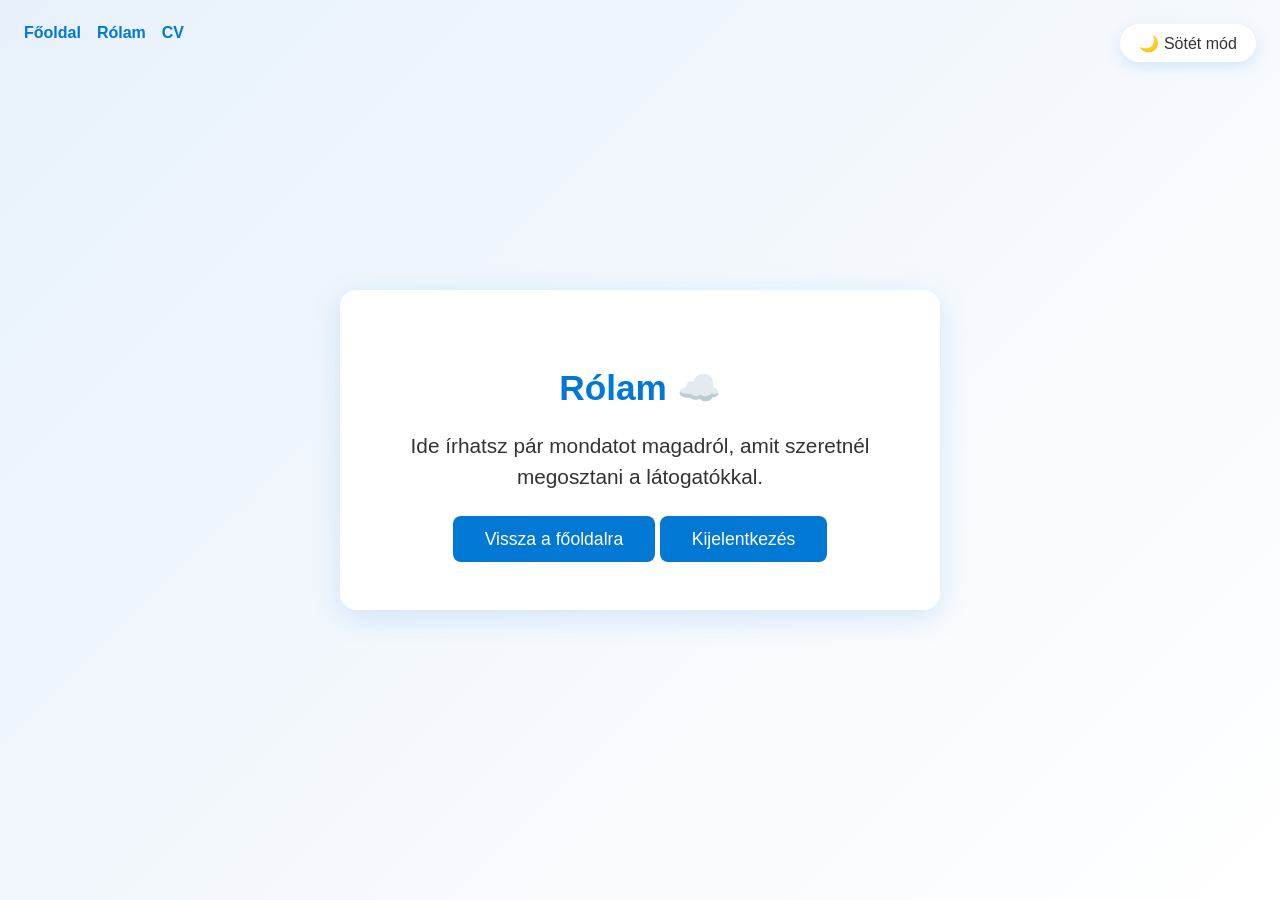
==== about.html @ 2a120fb8 "Update about.html" ====
<!DOCTYPE html>
<html>
<head>
	<meta charset="UTF-8">
	<title>Rólam - My First Azure Website</title>
	<link rel="icon" href="data:image/svg+xml,<svg xmlns=%22http://www.w3.org/2000/svg%22 viewBox=%220 0 100 100%22><text y=%22.9em%22 font-size=%2290%22>☁️</text></svg>">
	<link rel="stylesheet" href="style.css">
</head>
<body>
	<nav>
		<a href="index.html">Főoldal</a>
		<a href="/.auth/login/aad?post_login_redirect_uri=/about.html">Rólam</a>
		<a href="cv.html">CV</a>
	</nav>

	<button class="theme-toggle" onclick="toggleTheme()">🌙 Sötét mód</button>

	<div class="card">
		<h2>Rólam <span class="cloud">☁️</span></h2>
		<p>Ide írhatsz pár mondatot magadról, amit szeretnél megosztani a látogatókkal.</p>
		<a class="button" href="index.html">Vissza a főoldalra</a>
		<a class="button" href="/.auth/logout">Kijelentkezés</a>
	</div>

	<script src="script.js"></script>
</body>
</html>
---- style.css ----
:root {
	--bg-start: #e8f1fb;
	--bg-end: #ffffff;
	--card-bg: #ffffff;
	--text-main: #333333;
	--accent: #0078D4;
	--accent-hover: #005a9e;
	--shadow: rgba(0, 120, 212, 0.15);
}

[data-theme="dark"] {
	--bg-start: #0d1b2a;
	--bg-end: #1b2a3d;
	--card-bg: #16263b;
	--text-main: #e8f1fb;
	--accent: #4cc2ff;
	--accent-hover: #74d0ff;
	--shadow: rgba(0, 0, 0, 0.4);
}

* {
	box-sizing: border-box;
}

body {
	display: flex;
	flex-direction: column;
	justify-content: center;
	align-items: center;
	min-height: 100vh;
	margin: 0;
	text-align: center;
	font-family: 'Segoe UI', sans-serif;
	background: linear-gradient(135deg, var(--bg-start), var(--bg-end));
	transition: background 0.4s ease;
	position: relative;
	overflow-x: hidden;
}

.theme-toggle {
	position: absolute;
	top: 1.5rem;
	right: 1.5rem;
	background: var(--card-bg);
	border: none;
	border-radius: 50px;
	padding: 0.6rem 1.2rem;
	font-size: 1rem;
	cursor: pointer;
	box-shadow: 0 4px 15px var(--shadow);
	color: var(--text-main);
	transition: all 0.3s ease;
}

.theme-toggle:hover {
	transform: scale(1.05);
}

nav {
	position: absolute;
	top: 1.5rem;
	left: 1.5rem;
	display: flex;
	gap: 1rem;
}

nav a {
	color: var(--accent);
	text-decoration: none;
	font-weight: 600;
	font-size: 1rem;
	transition: color 0.3s ease;
}

nav a:hover {
	color: var(--accent-hover);
}

.card {
	background: var(--card-bg);
	padding: 3rem 4rem;
	border-radius: 16px;
	box-shadow: 0 8px 30px var(--shadow);
	transition: background 0.4s ease;
	z-index: 1;
	max-width: 600px;
}

h1 {
	font-size: 3.5rem;
	color: var(--accent);
	margin-bottom: 0.5rem;
	transition: color 0.4s ease;
}

h2 {
	font-size: 2.2rem;
	color: var(--accent);
	margin-bottom: 1rem;
	transition: color 0.4s ease;
}

.cloud {
	display: inline-block;
	animation: float 3s ease-in-out infinite;
}

@keyframes float {
	0%, 100% { transform: translateY(0); }
	50% { transform: translateY(-12px); }
}

p {
	font-size: 1.3rem;
	color: var(--text-main);
	margin-bottom: 1.5rem;
	transition: color 0.4s ease;
	line-height: 1.5;
}

#counter {
	font-size: 1rem;
	opacity: 0.7;
}

a.button {
	display: inline-block;
	background: var(--accent);
	color: white;
	text-decoration: none;
	padding: 0.8rem 2rem;
	border-radius: 8px;
	font-size: 1.1rem;
	transition: background 0.2s, transform 0.2s;
}

a.button:hover {
	background: var(--accent-hover);
	transform: translateY(-3px);
}
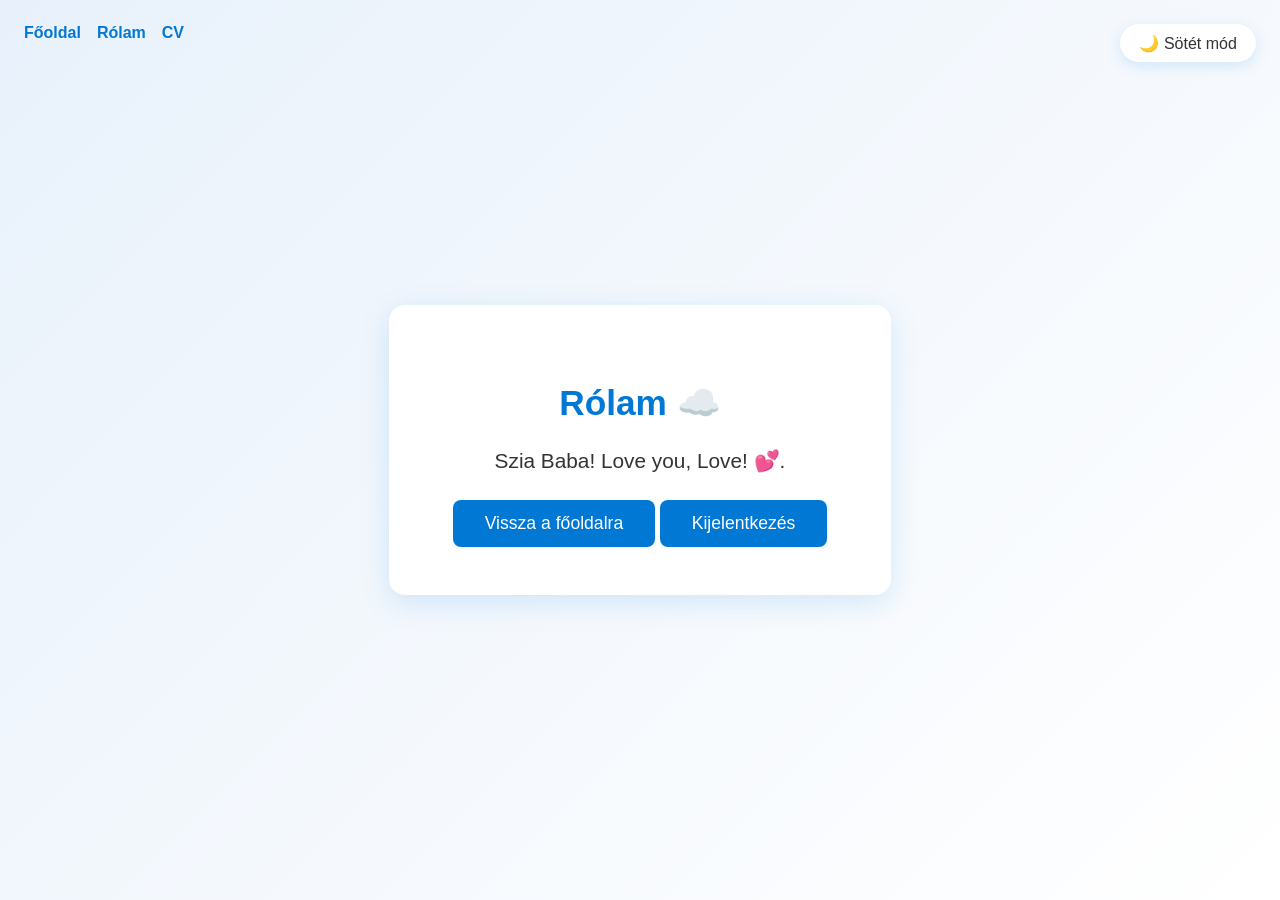
==== commit 8b08d3a5: "Update about.html" ====
--- a/about.html
+++ b/about.html
@@ -17,7 +17,7 @@
 
 	<div class="card">
 		<h2>Rólam <span class="cloud">☁️</span></h2>
-		<p>Ide írhatsz pár mondatot magadról, amit szeretnél megosztani a látogatókkal.</p>
+		<p>Szia Baba! Love you, Love! 💕.</p>
 		<a class="button" href="index.html">Vissza a főoldalra</a>
 		<a class="button" href="/.auth/logout">Kijelentkezés</a>
 	</div>
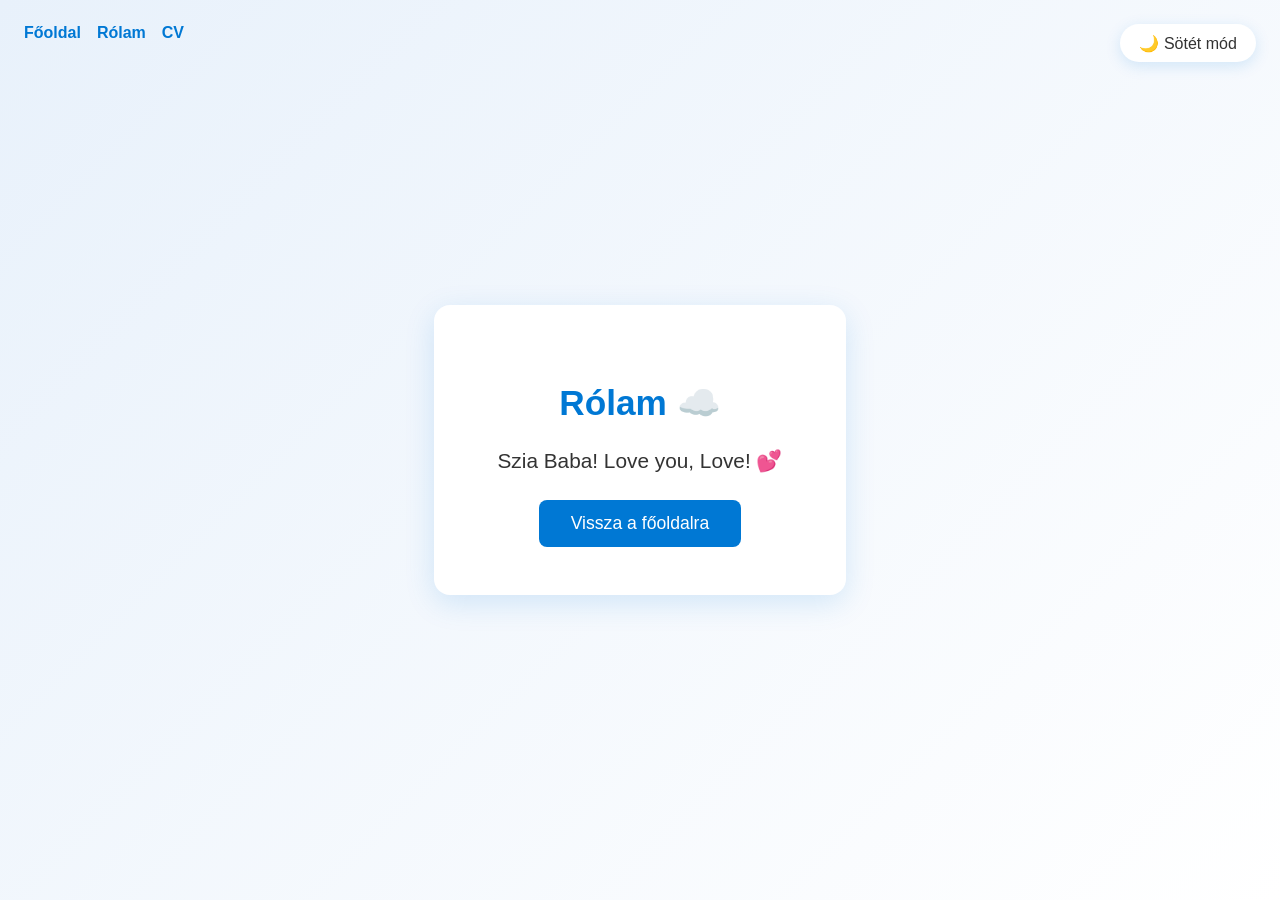
==== commit 80eeb306: "Update about.html" ====
--- a/about.html
+++ b/about.html
@@ -9,17 +9,16 @@
 <body>
 	<nav>
 		<a href="index.html">Főoldal</a>
-		<a href="/.auth/login/aad?post_login_redirect_uri=/about.html">Rólam</a>
-		<a href="cv.html">CV</a>
+		<a href="about.html">Rólam</a>
+		<a href="/.auth/login/aad?post_login_redirect_uri=/cv.html">CV</a>
 	</nav>
 
 	<button class="theme-toggle" onclick="toggleTheme()">🌙 Sötét mód</button>
 
 	<div class="card">
 		<h2>Rólam <span class="cloud">☁️</span></h2>
-		<p>Szia Baba! Love you, Love! 💕.</p>
+		<p>Szia Baba! Love you, Love! 💕</p>
 		<a class="button" href="index.html">Vissza a főoldalra</a>
-		<a class="button" href="/.auth/logout">Kijelentkezés</a>
 	</div>
 
 	<script src="script.js"></script>
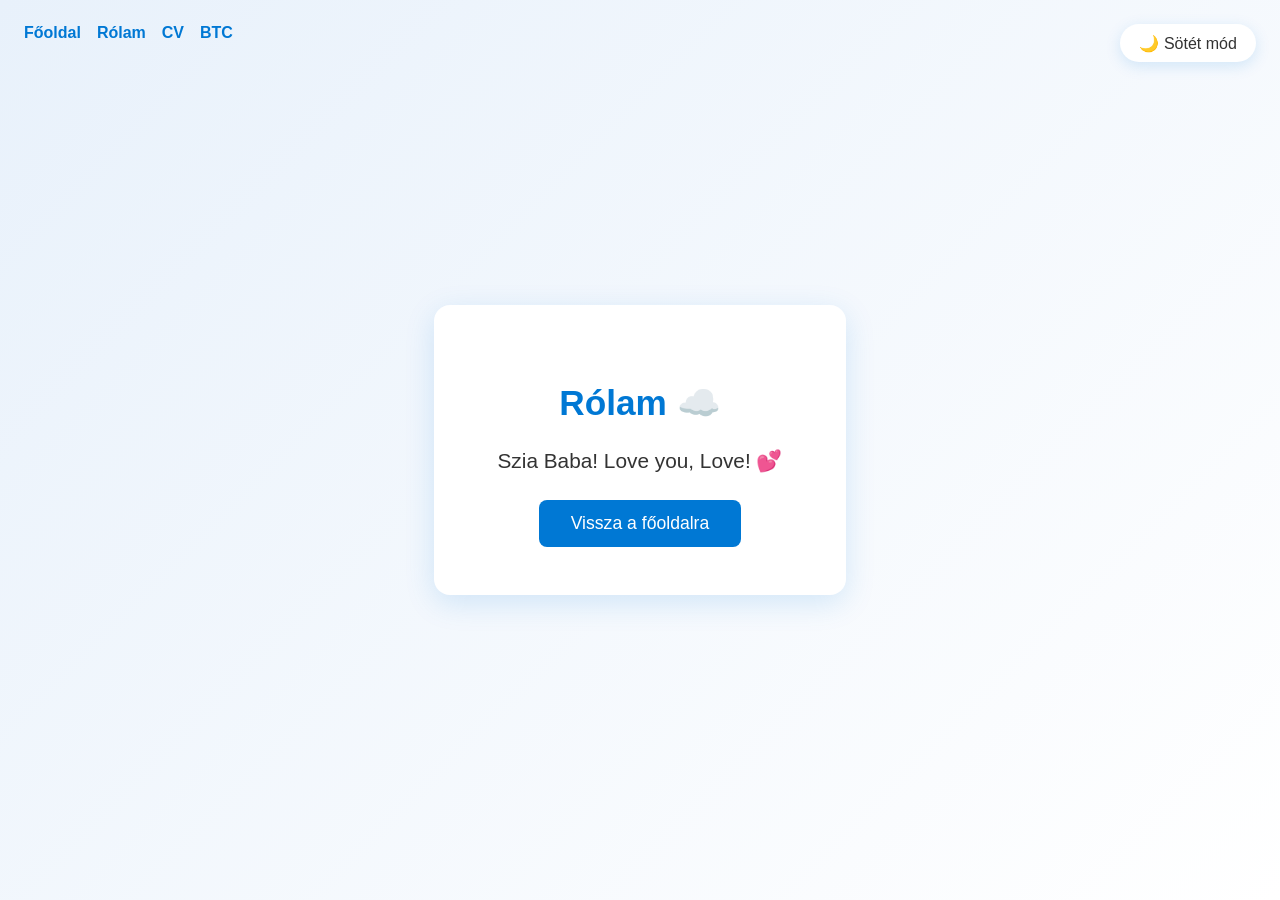
==== commit 7e344523: "Update about.html" ====
--- a/about.html
+++ b/about.html
@@ -11,6 +11,7 @@
 		<a href="index.html">Főoldal</a>
 		<a href="about.html">Rólam</a>
 		<a href="/.auth/login/aad?post_login_redirect_uri=/cv.html">CV</a>
+		<a href="btc.html">BTC</a>
 	</nav>
 
 	<button class="theme-toggle" onclick="toggleTheme()">🌙 Sötét mód</button>
--- a/style.css
+++ b/style.css
@@ -123,6 +123,21 @@
 	opacity: 0.7;
 }
 
+.button-group {
+	display: flex;
+	flex-direction: column;
+	gap: 1rem;
+	align-items: center;
+}
+
+.logout-button {
+	margin-top: 2rem;
+}
+
+.card-lower {
+	margin-top: 3rem;
+}
+
 a.button {
 	display: inline-block;
 	background: var(--accent);
@@ -132,6 +147,7 @@
 	border-radius: 8px;
 	font-size: 1.1rem;
 	transition: background 0.2s, transform 0.2s;
+	width: fit-content;
 }
 
 a.button:hover {
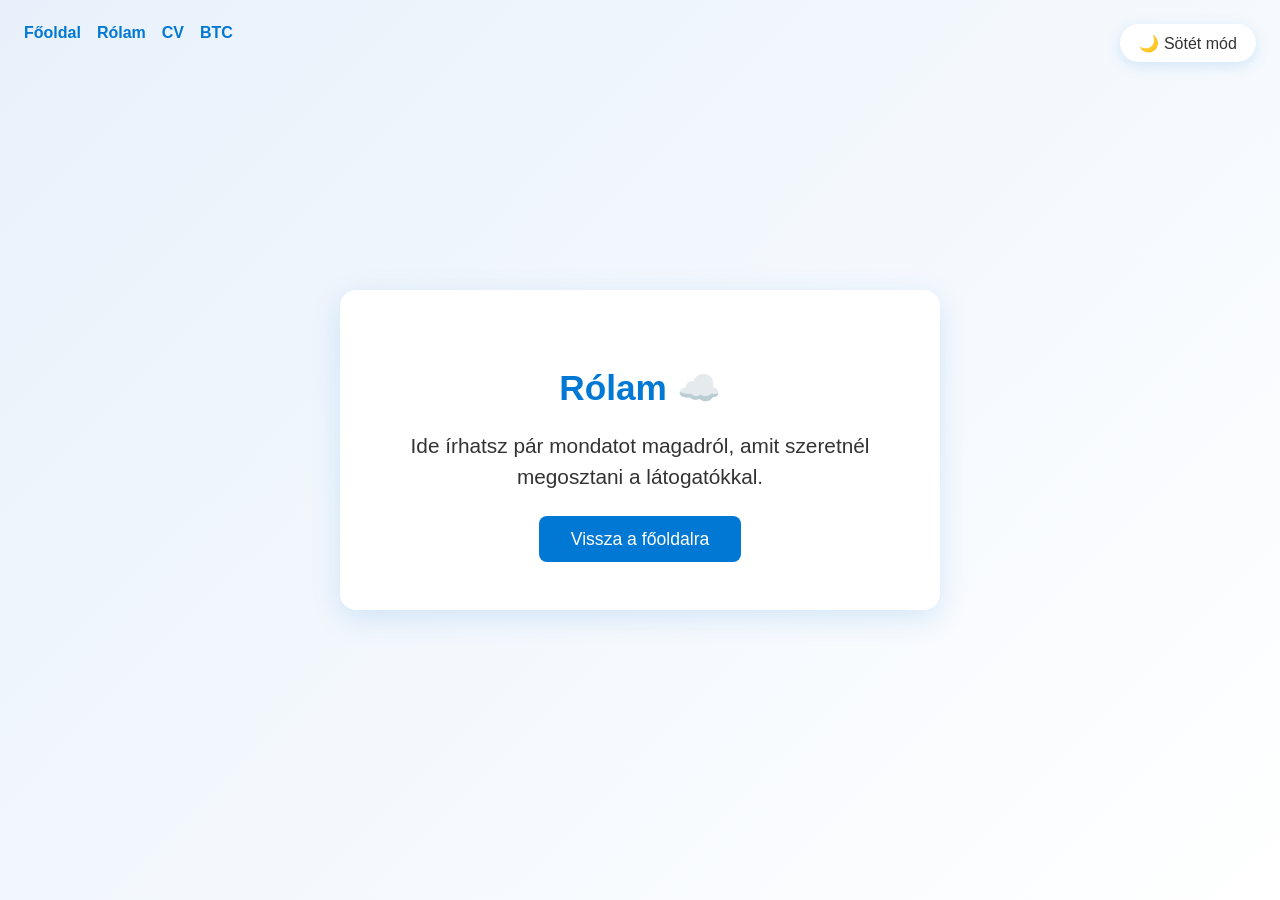
==== commit f36045e6: "Update about.html" ====
--- a/about.html
+++ b/about.html
@@ -2,6 +2,7 @@
 <html>
 <head>
 	<meta charset="UTF-8">
+	<meta name="viewport" content="width=device-width, initial-scale=1.0">
 	<title>Rólam - My First Azure Website</title>
 	<link rel="icon" href="data:image/svg+xml,<svg xmlns=%22http://www.w3.org/2000/svg%22 viewBox=%220 0 100 100%22><text y=%22.9em%22 font-size=%2290%22>☁️</text></svg>">
 	<link rel="stylesheet" href="style.css">
@@ -18,7 +19,7 @@
 
 	<div class="card">
 		<h2>Rólam <span class="cloud">☁️</span></h2>
-		<p>Szia Baba! Love you, Love! 💕</p>
+		<p>Ide írhatsz pár mondatot magadról, amit szeretnél megosztani a látogatókkal.</p>
 		<a class="button" href="index.html">Vissza a főoldalra</a>
 	</div>
 
--- a/style.css
+++ b/style.css
@@ -123,6 +123,13 @@
 	opacity: 0.7;
 }
 
+#btc-mined,
+#btc-remaining {
+	font-family: 'Consolas', 'Courier New', monospace;
+	font-variant-numeric: tabular-nums;
+	font-size: 1.4rem;
+}
+
 .button-group {
 	display: flex;
 	flex-direction: column;
@@ -154,3 +161,44 @@
 	background: var(--accent-hover);
 	transform: translateY(-3px);
 }
+
+@media (max-width: 600px) {
+	nav {
+		position: static;
+		flex-wrap: wrap;
+		justify-content: center;
+		gap: 0.75rem;
+		margin-bottom: 1.5rem;
+		padding: 0 1rem;
+	}
+
+	.theme-toggle {
+		top: 1rem;
+		right: 1rem;
+		padding: 0.5rem 1rem;
+		font-size: 0.9rem;
+	}
+
+	.card {
+		padding: 2rem 1.5rem;
+		max-width: 90vw;
+		margin: 0 1rem;
+	}
+
+	h1 {
+		font-size: 2.2rem;
+	}
+
+	h2 {
+		font-size: 1.7rem;
+	}
+
+	p {
+		font-size: 1.1rem;
+	}
+
+	a.button {
+		width: 100%;
+		font-size: 1rem;
+	}
+}
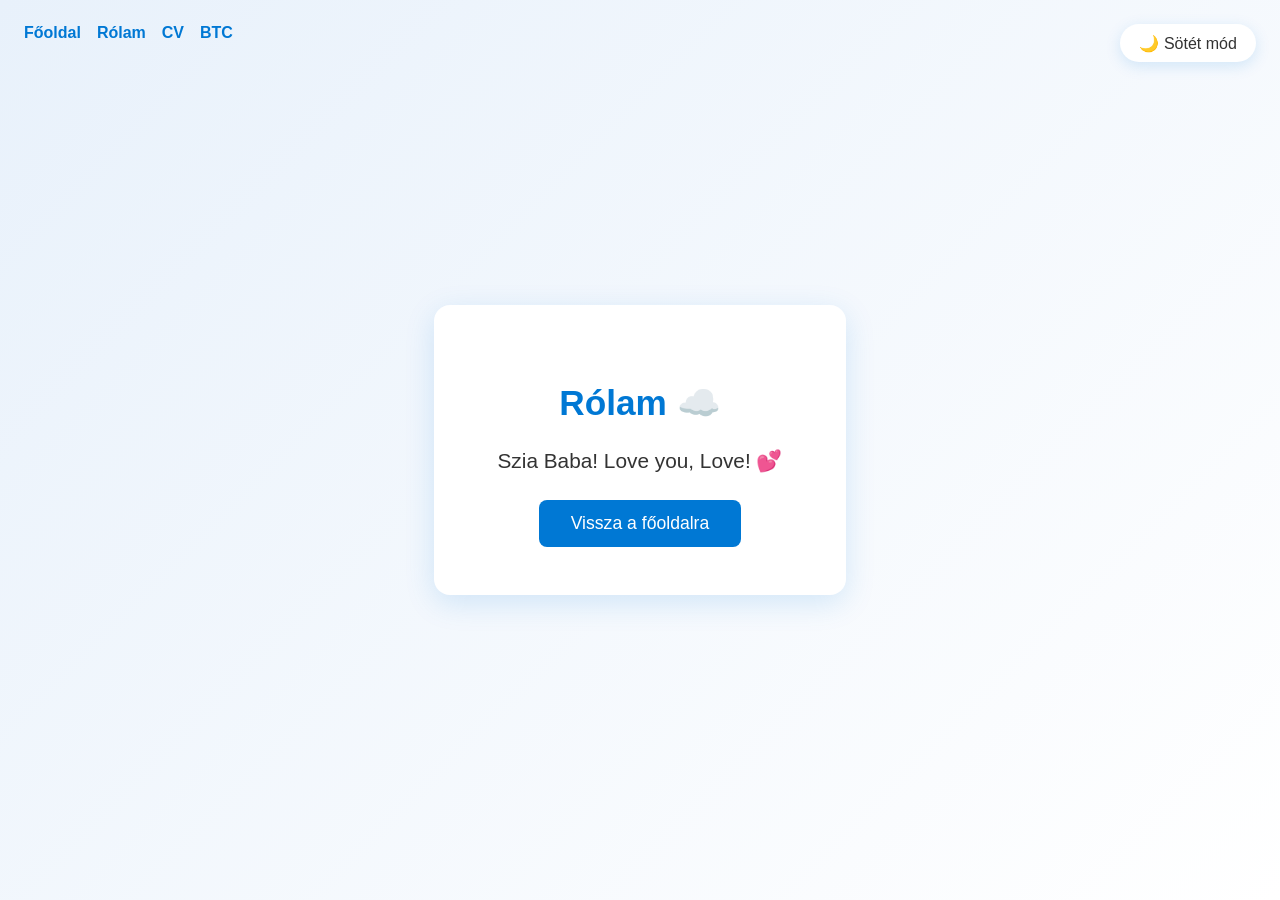
==== commit 9bab1490: "Update about.html" ====
--- a/about.html
+++ b/about.html
@@ -19,7 +19,7 @@
 
 	<div class="card">
 		<h2>Rólam <span class="cloud">☁️</span></h2>
-		<p>Ide írhatsz pár mondatot magadról, amit szeretnél megosztani a látogatókkal.</p>
+		<p>Szia Baba! Love you, Love! 💕</p>
 		<a class="button" href="index.html">Vissza a főoldalra</a>
 	</div>
 
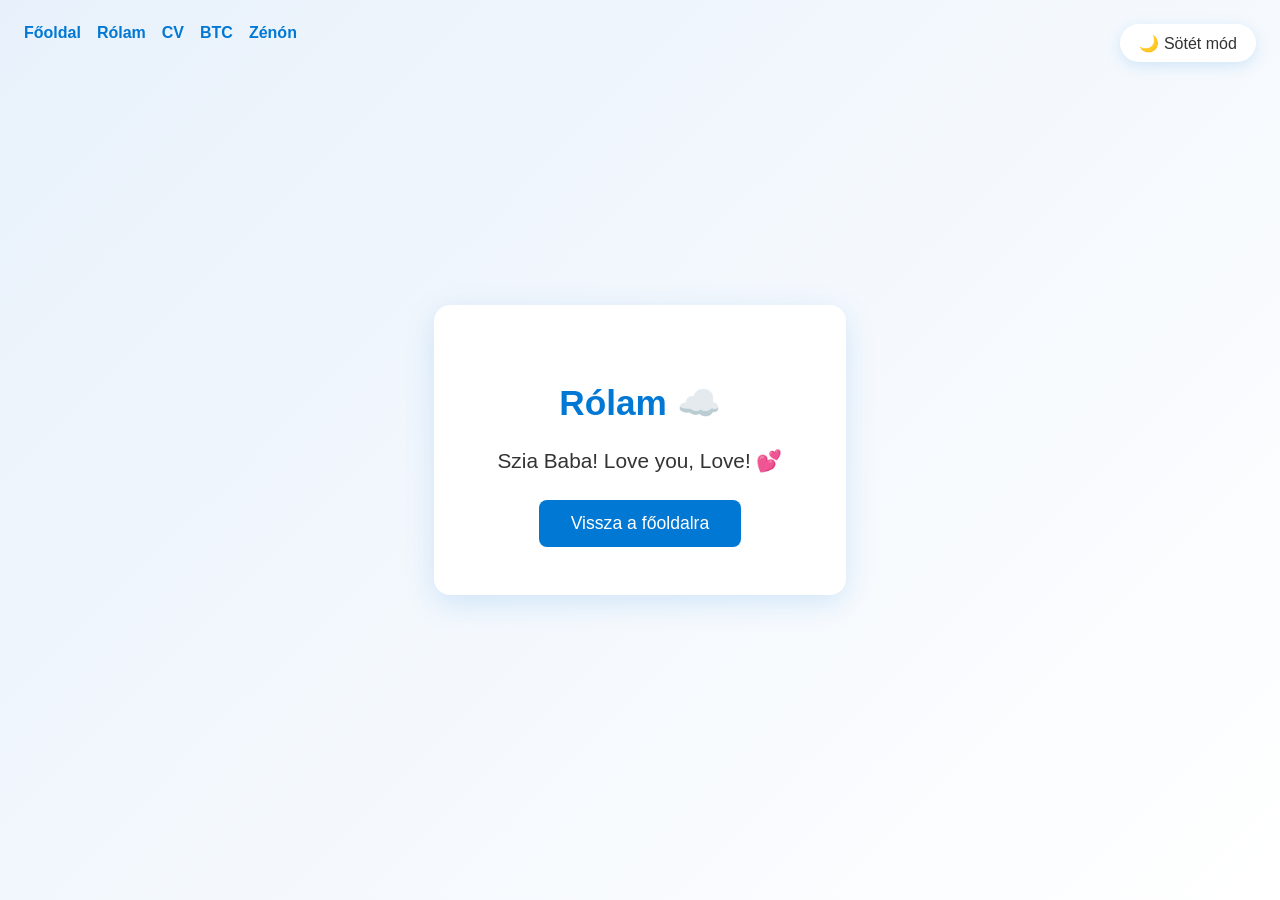
==== commit 45acc470: "Update about.html" ====
--- a/about.html
+++ b/about.html
@@ -13,6 +13,7 @@
 		<a href="about.html">Rólam</a>
 		<a href="/.auth/login/aad?post_login_redirect_uri=/cv.html">CV</a>
 		<a href="btc.html">BTC</a>
+		<a href="zeno.html">Zénón</a>
 	</nav>
 
 	<button class="theme-toggle" onclick="toggleTheme()">🌙 Sötét mód</button>
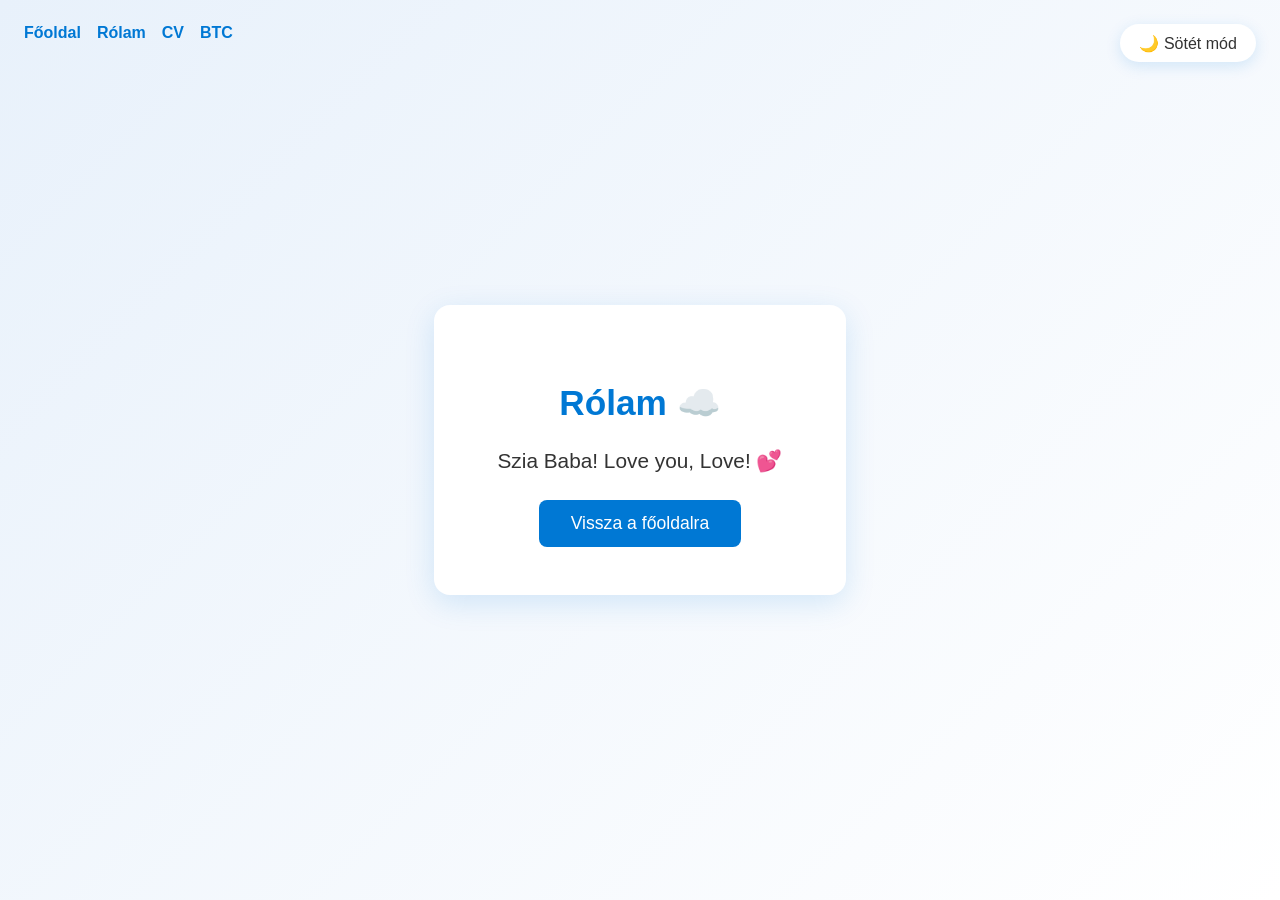
==== commit d6e03216: "Update about.html" ====
--- a/about.html
+++ b/about.html
@@ -3,6 +3,7 @@
 <head>
 	<meta charset="UTF-8">
 	<meta name="viewport" content="width=device-width, initial-scale=1.0">
+	<script>if(localStorage.getItem("theme")==="dark")document.documentElement.setAttribute("data-theme","dark");</script>
 	<title>Rólam - My First Azure Website</title>
 	<link rel="icon" href="data:image/svg+xml,<svg xmlns=%22http://www.w3.org/2000/svg%22 viewBox=%220 0 100 100%22><text y=%22.9em%22 font-size=%2290%22>☁️</text></svg>">
 	<link rel="stylesheet" href="style.css">
@@ -13,7 +14,6 @@
 		<a href="about.html">Rólam</a>
 		<a href="/.auth/login/aad?post_login_redirect_uri=/cv.html">CV</a>
 		<a href="btc.html">BTC</a>
-		<a href="zeno.html">Zénón</a>
 	</nav>
 
 	<button class="theme-toggle" onclick="toggleTheme()">🌙 Sötét mód</button>
